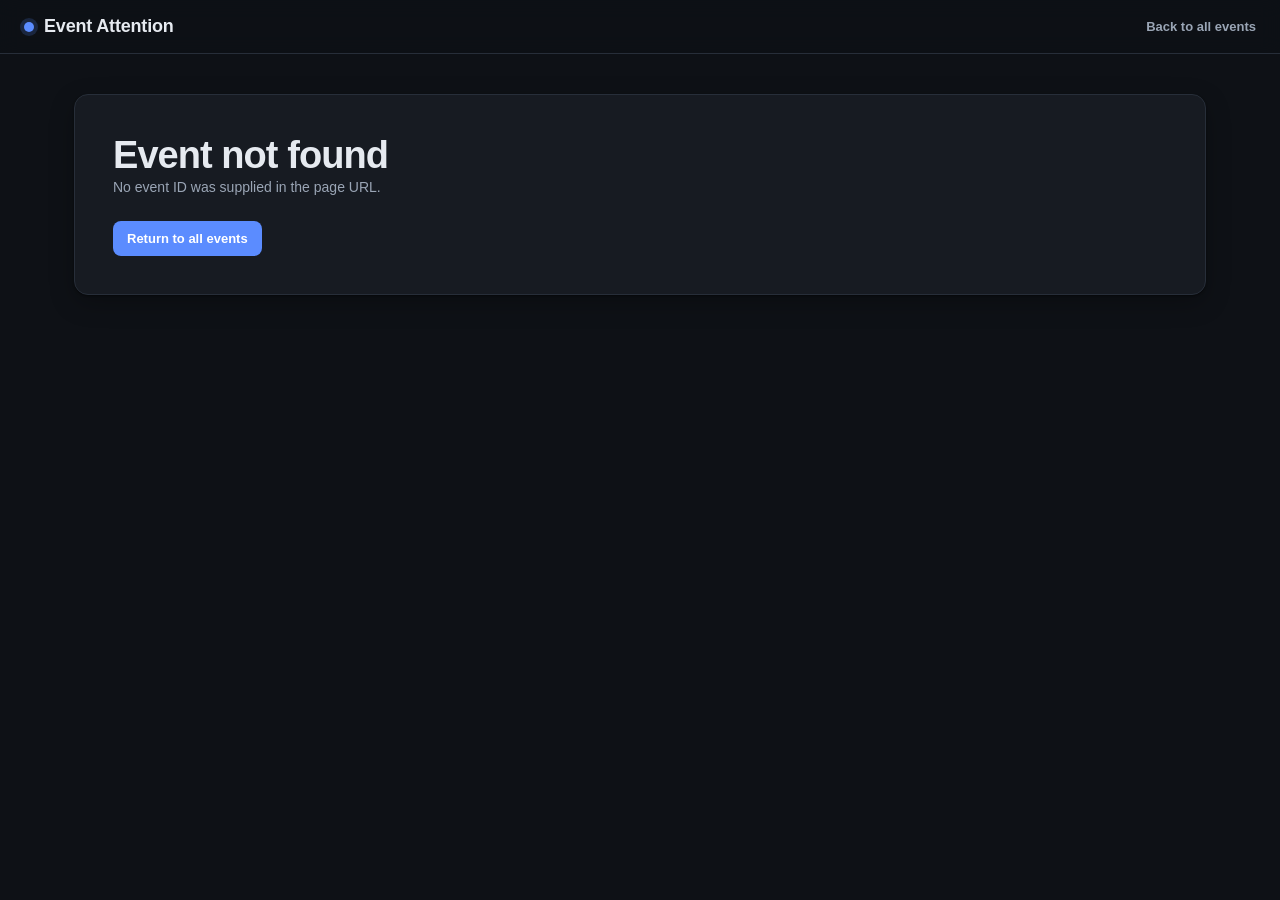
==== detail.html @ 5a1b9353 "Add event detail pages" ====
<!DOCTYPE html>
<html lang="en">
<head>
  <meta charset="UTF-8" />
  <meta name="viewport" content="width=device-width, initial-scale=1.0" />
  <title>Event Details — Event Attention</title>
  <link rel="stylesheet" href="styles.css" />
</head>
<body class="detail-page">
  <header class="topbar" id="detailHeader"></header>
  <main class="detail-layout" id="eventDetail" aria-live="polite"></main>
  <script src="data.js"></script>
  <script src="detail.js"></script>
</body>
</html>
---- styles.css ----
:root {
  --bg: #0e1116;
  --surface: #171b22;
  --surface-2: #1e242d;
  --border: #272e39;
  --text: #e6eaf0;
  --text-dim: #9aa5b5;
  --text-faint: #68727f;
  --accent: #5b8cff;

  /* sub-score hues */
  --impact: #ff7a59;
  --confidence: #3fd0a5;
  --relevance: #c08bff;

  --radius: 14px;
  --radius-sm: 10px;
  --gap: 20px;
  --shadow: 0 1px 2px rgba(0,0,0,.4), 0 8px 24px rgba(0,0,0,.25);
}

* { box-sizing: border-box; }

body {
  margin: 0;
  font-family: -apple-system, BlinkMacSystemFont, "Segoe UI", Roboto, Helvetica, Arial, sans-serif;
  background: var(--bg);
  color: var(--text);
  -webkit-font-smoothing: antialiased;
}

/* ---------- Top bar ---------- */
.topbar {
  position: sticky;
  top: 0;
  z-index: 10;
  background: rgba(14,17,22,.85);
  backdrop-filter: blur(10px);
  border-bottom: 1px solid var(--border);
}
.topbar__inner {
  max-width: 1280px;
  margin: 0 auto;
  padding: 16px 24px;
  display: flex;
  align-items: center;
  justify-content: space-between;
}
.brand { display: flex; align-items: center; gap: 10px; }
.brand__dot {
  width: 10px; height: 10px; border-radius: 50%;
  background: var(--accent);
  box-shadow: 0 0 0 4px rgba(91,140,255,.18);
}
.brand__title { font-size: 18px; font-weight: 650; margin: 0; letter-spacing: -.01em; }
.topbar__meta { display: flex; align-items: center; gap: 12px; }
.topbar__count { color: var(--text-dim); font-size: 13px; }
.chip {
  font-size: 11px; font-weight: 600; letter-spacing: .04em; text-transform: uppercase;
  color: #8affc9; background: rgba(63,208,165,.12);
  border: 1px solid rgba(63,208,165,.3);
  padding: 3px 8px; border-radius: 999px;
}

/* ---------- Layout ---------- */
.layout {
  max-width: 1280px;
  margin: 0 auto;
  padding: 28px 24px 60px;
  display: grid;
  grid-template-columns: 1fr 340px;
  gap: 32px;
  align-items: start;
}

.section-head { margin-bottom: 16px; }
.section-head__title { margin: 0; font-size: 13px; font-weight: 650; text-transform: uppercase; letter-spacing: .08em; color: var(--text-dim); }
.section-head__sub { margin: 4px 0 0; font-size: 12px; color: var(--text-faint); }

/* ---------- Priority big cards ---------- */
.priority__list { display: flex; flex-direction: column; gap: var(--gap); }

.card {
  background: var(--surface);
  border: 1px solid var(--border);
  border-radius: var(--radius);
  box-shadow: var(--shadow);
}

.card--big {
  display: grid;
  grid-template-columns: 1fr 220px;
  overflow: hidden;
}
.card--big:hover { border-color: #3a4556; }

.card__main { padding: 20px 22px; min-width: 0; }
.card__rank {
  display: inline-flex; align-items: center; gap: 6px;
  font-size: 11px; font-weight: 700; letter-spacing: .05em;
  color: var(--accent); margin-bottom: 10px;
}
.card__rank-num {
  width: 20px; height: 20px; border-radius: 6px;
  display: grid; place-items: center;
  background: rgba(91,140,255,.14); color: var(--accent);
  font-size: 12px;
}
.card__title { margin: 0 0 8px; font-size: 20px; font-weight: 650; letter-spacing: -.01em; }
.card__summary { margin: 0; font-size: 14px; line-height: 1.55; color: var(--text-dim); }

.actions { margin-top: 18px; }
.actions__label { font-size: 11px; text-transform: uppercase; letter-spacing: .07em; color: var(--text-faint); margin-bottom: 8px; }
.actions__list { list-style: none; margin: 0; padding: 0; display: flex; flex-direction: column; gap: 6px; }
.actions__item {
  display: flex; align-items: center; gap: 10px;
  font-size: 13px; color: var(--text);
  background: var(--surface-2);
  border: 1px solid var(--border);
  border-radius: var(--radius-sm);
  padding: 9px 12px;
}
.actions__item::before {
  content: "";
  width: 7px;
  height: 7px;
  margin-left: 2px;
  border-top: 2px solid var(--accent);
  border-right: 2px solid var(--accent);
  transform: rotate(45deg);
  flex: none;
}

/* ---------- Attention panel ---------- */
.attention {
  background: var(--surface-2);
  border-left: 1px solid var(--border);
  padding: 20px;
  display: flex;
  flex-direction: column;
  gap: 16px;
}
.attention__score { text-align: center; }
.attention__value { font-size: 40px; font-weight: 700; line-height: 1; letter-spacing: -.02em; }
.attention__label { font-size: 11px; text-transform: uppercase; letter-spacing: .08em; color: var(--text-faint); margin-top: 6px; }

.subscores { display: flex; flex-direction: column; gap: 12px; }
.subscore__row { display: flex; align-items: center; justify-content: space-between; font-size: 12px; margin-bottom: 5px; }
.subscore__name { color: var(--text-dim); display: flex; align-items: center; gap: 7px; }
.subscore__dot { width: 8px; height: 8px; border-radius: 50%; }
.subscore__val { font-variant-numeric: tabular-nums; color: var(--text); font-weight: 600; }
.subscore__track { height: 6px; border-radius: 999px; background: rgba(255,255,255,.07); overflow: hidden; }
.subscore__fill { height: 100%; border-radius: 999px; }

.dot-impact { background: var(--impact); }
.dot-confidence { background: var(--confidence); }
.dot-relevance { background: var(--relevance); }
.fill-impact { background: var(--impact); }
.fill-confidence { background: var(--confidence); }
.fill-relevance { background: var(--relevance); }

/* ---------- Minor small cards ---------- */
.minor__list { display: flex; flex-direction: column; gap: 10px; }
.card--small {
  display: flex;
  align-items: center;
  justify-content: space-between;
  gap: 14px;
  padding: 14px 16px;
}
.card--small:hover { border-color: #3a4556; }
.card--small__name { font-size: 14px; font-weight: 550; min-width: 0; overflow: hidden; text-overflow: ellipsis; white-space: nowrap; }
.card--small__score {
  flex: none;
  display: inline-flex; align-items: baseline; gap: 3px;
  font-weight: 700; font-size: 16px;
  padding: 4px 10px; border-radius: 999px;
  background: var(--surface-2);
  border: 1px solid var(--border);
}
.card--small__score small { font-size: 10px; color: var(--text-faint); font-weight: 500; }

/* score tone by band */
.tone-high { color: #ff7a59; }
.tone-mid { color: #ffcf5b; }
.tone-low { color: #7fd0ff; }

/* ---------- Responsive ---------- */
@media (max-width: 900px) {
  .layout { grid-template-columns: 1fr; }
  .card--big { grid-template-columns: 1fr; }
  .attention { border-left: none; border-top: 1px solid var(--border); }
  .minor { order: -1; }
}

/* ---------- Clickable event cards ---------- */
.card--clickable {
  color: inherit;
  text-decoration: none;
  cursor: pointer;
  transition: border-color .18s ease, transform .18s ease, box-shadow .18s ease;
}
.card--clickable:hover {
  transform: translateY(-2px);
  box-shadow: 0 2px 4px rgba(0,0,0,.4), 0 12px 30px rgba(0,0,0,.3);
}
.card--clickable:focus-visible,
.back-link:focus-visible,
.brand--link:focus-visible,
.source-link:focus-visible,
.detail-button:focus-visible {
  outline: 2px solid var(--accent);
  outline-offset: 3px;
}
.brand--link { color: inherit; text-decoration: none; }
.back-link {
  color: var(--text-dim);
  font-size: 13px;
  font-weight: 600;
  text-decoration: none;
}
.back-link:hover { color: var(--text); }

/* ---------- Event detail page ---------- */
.detail-page { min-height: 100vh; }
.detail-layout {
  max-width: 1180px;
  margin: 0 auto;
  padding: 40px 24px 72px;
}
.detail-card {
  display: grid;
  grid-template-columns: minmax(0, 1fr) 240px;
  overflow: hidden;
  background: var(--surface);
  border: 1px solid var(--border);
  border-radius: var(--radius);
  box-shadow: var(--shadow);
}
.detail-content { padding: 34px 38px 38px; min-width: 0; }
.detail-event-id {
  margin: 0 0 10px;
  color: var(--accent);
  font-size: 11px;
  font-weight: 700;
  letter-spacing: .09em;
  text-transform: uppercase;
}
.detail-title {
  margin: 0;
  max-width: 900px;
  font-size: clamp(26px, 3vw, 38px);
  line-height: 1.16;
  letter-spacing: -.025em;
}
.detail-summary {
  margin: 16px 0 0;
  max-width: 850px;
  color: var(--text-dim);
  font-size: 16px;
  line-height: 1.65;
}
.detail-columns {
  display: grid;
  grid-template-columns: repeat(2, minmax(0, 1fr));
  gap: 34px;
  margin-top: 34px;
}
.detail-section--wide { margin-top: 30px; }
.detail-section__title {
  margin: 0 0 13px;
  color: var(--text);
  font-size: 16px;
  font-weight: 650;
  letter-spacing: -.01em;
}
.detail-list,
.source-list {
  display: flex;
  flex-direction: column;
  gap: 10px;
  margin: 0;
  padding: 0;
  list-style: none;
}
.detail-list__item {
  position: relative;
  padding-left: 25px;
  color: var(--text-dim);
  font-size: 14px;
  line-height: 1.5;
}
.detail-list__item::before {
  content: "";
  position: absolute;
}
.detail-list--checks .detail-list__item::before {
  left: 4px;
  top: .08em;
  width: 6px;
  height: 10px;
  border-right: 2px solid var(--accent);
  border-bottom: 2px solid var(--accent);
  transform: rotate(45deg);
}
.detail-list--actions .detail-list__item::before {
  left: 1px;
  top: .38em;
  width: 7px;
  height: 7px;
  border-top: 2px solid var(--accent);
  border-right: 2px solid var(--accent);
  transform: rotate(45deg);
}
.stakeholder-tags { display: flex; flex-wrap: wrap; gap: 8px; }
.stakeholder-tag {
  padding: 6px 10px;
  color: #bff9e8;
  background: rgba(63,208,165,.12);
  border: 1px solid rgba(63,208,165,.28);
  border-radius: 999px;
  font-size: 12px;
  font-weight: 600;
}
.source-list { gap: 8px; }
.source-list__item { line-height: 1.4; }
.source-link {
  color: #8eb0ff;
  font-size: 14px;
  text-decoration-color: rgba(142,176,255,.45);
  text-underline-offset: 3px;
}
.source-link:hover { color: #b5caff; }
.detail-scores {
  padding: 28px 22px;
  background: var(--surface-2);
  border-left: 1px solid var(--border);
}
.detail-scores__heading {
  padding-bottom: 10px;
  color: var(--text-dim);
  border-bottom: 1px solid var(--border);
  font-size: 12px;
  font-weight: 700;
  letter-spacing: .08em;
  text-align: center;
  text-transform: uppercase;
}
.detail-scores__attention {
  padding: 16px 0 24px;
  color: var(--text);
  font-size: 58px;
  font-weight: 750;
  line-height: 1;
  letter-spacing: -.04em;
  text-align: center;
}
.detail-score-row {
  display: grid;
  grid-template-columns: 1fr auto;
  align-items: center;
  gap: 12px;
  margin-top: 14px;
}
.detail-score-row__label {
  padding: 6px 9px;
  border-radius: 6px;
  color: #fff;
  font-size: 11px;
  font-weight: 700;
  text-align: center;
}
.detail-score-row__label--impact { background: #2e8b83; }
.detail-score-row__label--relevance { background: #9f2940; }
.detail-score-row__label--confidence { background: #a8925e; }
.detail-score-row__value {
  min-width: 34px;
  font-size: 25px;
  font-variant-numeric: tabular-nums;
  text-align: right;
}
.detail-empty {
  display: block;
  padding: 38px;
}
.detail-button {
  display: inline-flex;
  margin-top: 22px;
  padding: 10px 14px;
  color: #fff;
  background: var(--accent);
  border-radius: 8px;
  font-size: 13px;
  font-weight: 650;
  text-decoration: none;
}

@media (max-width: 760px) {
  .detail-layout { padding: 24px 16px 48px; }
  .detail-card { grid-template-columns: 1fr; }
  .detail-content { padding: 26px 22px 30px; }
  .detail-columns { grid-template-columns: 1fr; gap: 26px; }
  .detail-scores {
    border-top: 1px solid var(--border);
    border-left: none;
  }
  .detail-scores__attention { font-size: 50px; }
}
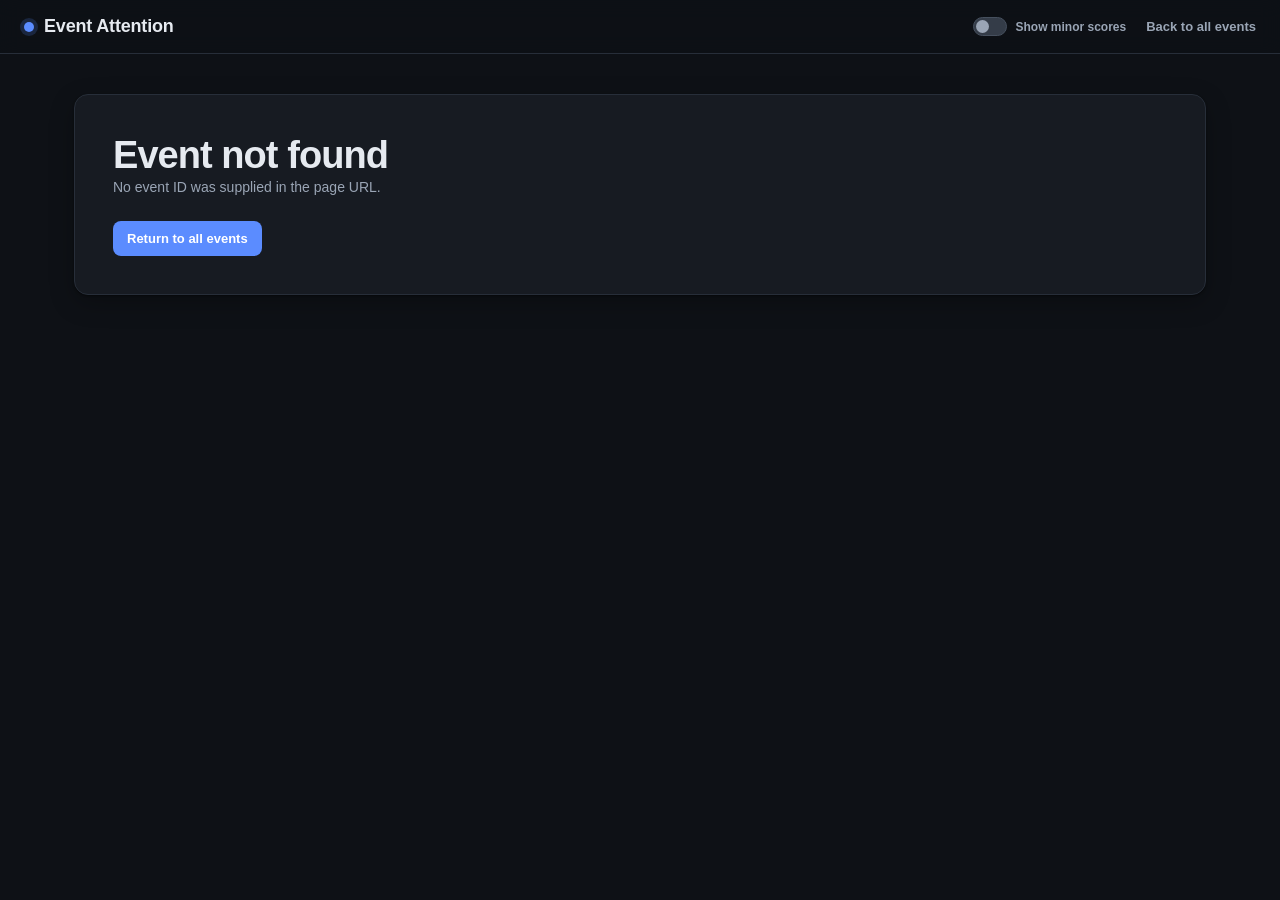
==== commit 451caa9f: "Add minor score display toggle" ====
--- a/detail.html
+++ b/detail.html
@@ -10,6 +10,7 @@
   <header class="topbar" id="detailHeader"></header>
   <main class="detail-layout" id="eventDetail" aria-live="polite"></main>
   <script src="data.js"></script>
+  <script src="preferences.js"></script>
   <script src="detail.js"></script>
 </body>
 </html>
--- a/styles.css
+++ b/styles.css
@@ -406,3 +406,470 @@
   }
   .detail-scores__attention { font-size: 50px; }
 }
+
+/* ---------- Dashboard filters ---------- */
+.filterbar {
+  position: sticky;
+  top: 57px;
+  z-index: 9;
+  background: rgba(23,27,34,.94);
+  border-bottom: 1px solid var(--border);
+  backdrop-filter: blur(10px);
+}
+.filterbar__inner {
+  max-width: 1280px;
+  margin: 0 auto;
+  padding: 13px 24px;
+  display: flex;
+  align-items: end;
+  justify-content: space-between;
+  gap: 24px;
+}
+.filterbar__heading {
+  display: flex;
+  flex-direction: column;
+  gap: 3px;
+  flex: none;
+  padding-bottom: 3px;
+}
+.filterbar__label {
+  color: var(--text);
+  font-size: 13px;
+  font-weight: 650;
+}
+.filterbar__result {
+  color: var(--text-faint);
+  font-size: 11px;
+}
+.filterbar__controls {
+  display: flex;
+  align-items: end;
+  justify-content: flex-end;
+  gap: 10px;
+  min-width: 0;
+}
+.filter-control {
+  display: flex;
+  flex-direction: column;
+  gap: 5px;
+}
+.filter-control__label {
+  color: var(--text-faint);
+  font-size: 10px;
+  font-weight: 650;
+  letter-spacing: .05em;
+  text-transform: uppercase;
+}
+.filter-control__select {
+  width: 180px;
+  height: 36px;
+  padding: 0 32px 0 11px;
+  color: var(--text);
+  background: var(--surface-2);
+  border: 1px solid var(--border);
+  border-radius: 8px;
+  font: inherit;
+  font-size: 12px;
+}
+.filter-control__select:hover { border-color: #3a4556; }
+.filter-control__select:focus-visible,
+.filter-reset:focus-visible {
+  outline: 2px solid var(--accent);
+  outline-offset: 2px;
+}
+.filter-reset {
+  height: 36px;
+  padding: 0 13px;
+  color: var(--text-dim);
+  background: transparent;
+  border: 1px solid var(--border);
+  border-radius: 8px;
+  font-size: 12px;
+  font-weight: 600;
+  cursor: pointer;
+}
+.filter-reset:hover:not(:disabled) {
+  color: var(--text);
+  border-color: #3a4556;
+}
+.filter-reset:disabled {
+  opacity: .42;
+  cursor: default;
+}
+.filter-empty {
+  margin: 0;
+  padding: 28px;
+  color: var(--text-dim);
+  background: var(--surface);
+  border: 1px solid var(--border);
+  border-radius: var(--radius);
+  text-align: center;
+}
+
+/* ---------- Detail region tags ---------- */
+.detail-regions {
+  display: flex;
+  align-items: center;
+  flex-wrap: wrap;
+  gap: 10px;
+  margin-top: 20px;
+}
+.detail-regions__label {
+  color: var(--text-faint);
+  font-size: 10px;
+  font-weight: 700;
+  letter-spacing: .07em;
+  text-transform: uppercase;
+}
+.region-tags { display: flex; flex-wrap: wrap; gap: 7px; }
+.region-tag {
+  padding: 5px 9px;
+  color: #b8caff;
+  background: rgba(91,140,255,.11);
+  border: 1px solid rgba(91,140,255,.28);
+  border-radius: 999px;
+  font-size: 11px;
+  font-weight: 650;
+}
+
+@media (max-width: 1050px) {
+  .filterbar__inner { align-items: stretch; flex-direction: column; gap: 10px; }
+  .filterbar__heading { flex-direction: row; align-items: baseline; justify-content: space-between; }
+  .filterbar__controls { justify-content: stretch; }
+  .filter-control { flex: 1; min-width: 0; }
+  .filter-control__select { width: 100%; }
+}
+
+@media (max-width: 680px) {
+  .filterbar { position: static; }
+  .filterbar__controls { display: grid; grid-template-columns: 1fr 1fr; }
+  .filter-control:last-of-type { grid-column: 1 / -1; }
+  .filter-reset { grid-column: 1 / -1; }
+}
+
+/* Keep long event titles from widening responsive grid tracks. */
+.priority,
+.minor,
+.card--big { min-width: 0; }
+
+@media (max-width: 900px) {
+  .layout { grid-template-columns: minmax(0, 1fr); }
+}
+
+/* ---------- Event feedback ---------- */
+.feedback-entry {
+  display: flex;
+  align-items: center;
+  flex-wrap: wrap;
+  gap: 12px;
+  margin-top: 22px;
+}
+.feedback-trigger {
+  min-height: 38px;
+  padding: 0 15px;
+  color: #fff;
+  background: var(--accent);
+  border: 0;
+  border-radius: 8px;
+  font: inherit;
+  font-size: 13px;
+  font-weight: 650;
+  cursor: pointer;
+  transition: background .18s ease, transform .18s ease;
+}
+.feedback-trigger:hover { background: #729cff; transform: translateY(-1px); }
+.feedback-trigger:focus-visible,
+.feedback-button:focus-visible,
+.feedback-score__range:focus-visible,
+.feedback-comment__input:focus-visible {
+  outline: 2px solid var(--accent);
+  outline-offset: 3px;
+}
+.feedback-entry__status {
+  color: var(--confidence);
+  font-size: 12px;
+}
+.feedback-dialog {
+  width: min(820px, calc(100vw - 32px));
+  max-height: calc(100vh - 40px);
+  margin: auto;
+  padding: 0;
+  overflow: auto;
+  color: var(--text);
+  background: var(--surface);
+  border: 1px solid #3a4556;
+  border-radius: 16px;
+  box-shadow: 0 24px 80px rgba(0,0,0,.65);
+}
+.feedback-dialog::backdrop {
+  background: rgba(5,8,12,.78);
+  backdrop-filter: blur(4px);
+}
+.feedback-form { padding: 30px; }
+.feedback-form__header { margin-bottom: 26px; }
+.feedback-form__eyebrow {
+  display: block;
+  margin-bottom: 7px;
+  color: var(--accent);
+  font-size: 10px;
+  font-weight: 750;
+  letter-spacing: .09em;
+  text-transform: uppercase;
+}
+.feedback-form__title {
+  margin: 0;
+  font-size: 24px;
+  line-height: 1.25;
+  letter-spacing: -.015em;
+}
+.feedback-form__helper {
+  margin: 8px 0 0;
+  color: var(--text-dim);
+  font-size: 13px;
+  line-height: 1.5;
+}
+.feedback-score-grid {
+  display: grid;
+  grid-template-columns: repeat(3, minmax(0, 1fr));
+  gap: 16px;
+}
+.feedback-score {
+  --slider-color: var(--accent);
+  display: flex;
+  flex-direction: column;
+  gap: 18px;
+  min-width: 0;
+  padding: 16px;
+  background: var(--surface-2);
+  border: 1px solid var(--border);
+  border-radius: 10px;
+}
+.feedback-score--impact { --slider-color: #2e9a91; }
+.feedback-score--relevance { --slider-color: #c22d49; }
+.feedback-score--confidence { --slider-color: #b59d65; }
+.feedback-score__heading {
+  display: flex;
+  align-items: center;
+  justify-content: space-between;
+  gap: 10px;
+}
+.feedback-score__label {
+  padding: 5px 9px;
+  color: #fff;
+  background: var(--slider-color);
+  border-radius: 6px;
+  font-size: 11px;
+  font-weight: 700;
+}
+.feedback-score__value {
+  color: var(--text);
+  font-size: 22px;
+  font-weight: 750;
+  font-variant-numeric: tabular-nums;
+}
+.feedback-score__range {
+  --slider-progress: 50%;
+  width: 100%;
+  height: 7px;
+  margin: 4px 0;
+  appearance: none;
+  background: linear-gradient(
+    to right,
+    var(--slider-color) 0,
+    var(--slider-color) var(--slider-progress),
+    #343c48 var(--slider-progress),
+    #343c48 100%
+  );
+  border-radius: 999px;
+  cursor: pointer;
+}
+.feedback-score__range::-webkit-slider-thumb {
+  width: 19px;
+  height: 19px;
+  appearance: none;
+  background: #fff;
+  border: 3px solid var(--slider-color);
+  border-radius: 50%;
+  box-shadow: 0 2px 8px rgba(0,0,0,.35);
+}
+.feedback-score__range::-moz-range-thumb {
+  width: 15px;
+  height: 15px;
+  background: #fff;
+  border: 3px solid var(--slider-color);
+  border-radius: 50%;
+  box-shadow: 0 2px 8px rgba(0,0,0,.35);
+}
+.feedback-comment {
+  display: grid;
+  grid-template-columns: 1fr auto;
+  gap: 7px 12px;
+  margin-top: 24px;
+}
+.feedback-comment__label {
+  color: var(--text);
+  font-size: 13px;
+  font-weight: 650;
+}
+.feedback-comment__hint {
+  color: var(--text-faint);
+  font-size: 11px;
+}
+.feedback-comment__input {
+  grid-column: 1 / -1;
+  width: 100%;
+  min-height: 112px;
+  padding: 12px 13px;
+  resize: vertical;
+  color: var(--text);
+  background: var(--surface-2);
+  border: 1px solid var(--border);
+  border-radius: 9px;
+  font: inherit;
+  font-size: 13px;
+  line-height: 1.5;
+}
+.feedback-comment__input::placeholder { color: var(--text-faint); }
+.feedback-form__actions {
+  display: flex;
+  justify-content: flex-end;
+  gap: 10px;
+  margin-top: 24px;
+  padding-top: 20px;
+  border-top: 1px solid var(--border);
+}
+.feedback-button {
+  min-height: 40px;
+  padding: 0 16px;
+  border-radius: 8px;
+  font: inherit;
+  font-size: 13px;
+  font-weight: 650;
+  cursor: pointer;
+}
+.feedback-button--cancel {
+  color: var(--text-dim);
+  background: transparent;
+  border: 1px solid var(--border);
+}
+.feedback-button--cancel:hover { color: var(--text); border-color: #3a4556; }
+.feedback-button--submit {
+  color: #fff;
+  background: var(--accent);
+  border: 1px solid var(--accent);
+}
+.feedback-button--submit:hover { background: #729cff; }
+
+@media (max-width: 700px) {
+  .feedback-form { padding: 24px 20px; }
+  .feedback-score-grid { grid-template-columns: 1fr; }
+  .feedback-score { gap: 13px; }
+  .feedback-form__actions { flex-direction: column-reverse; }
+  .feedback-button { width: 100%; }
+}
+
+/* ---------- Minor score display toggle ---------- */
+.topbar__actions {
+  display: flex;
+  align-items: center;
+  gap: 20px;
+}
+.score-toggle {
+  display: inline-flex;
+  align-items: center;
+  gap: 8px;
+  color: var(--text-dim);
+  font-size: 12px;
+  font-weight: 600;
+  white-space: nowrap;
+  cursor: pointer;
+  user-select: none;
+}
+.score-toggle__input {
+  position: absolute;
+  width: 1px;
+  height: 1px;
+  margin: -1px;
+  overflow: hidden;
+  clip: rect(0 0 0 0);
+  clip-path: inset(50%);
+}
+.score-toggle__switch {
+  position: relative;
+  width: 34px;
+  height: 19px;
+  flex: none;
+  background: #343c48;
+  border: 1px solid #46505e;
+  border-radius: 999px;
+  transition: background .18s ease, border-color .18s ease;
+}
+.score-toggle__switch::after {
+  content: "";
+  position: absolute;
+  top: 2px;
+  left: 2px;
+  width: 13px;
+  height: 13px;
+  background: var(--text-dim);
+  border-radius: 50%;
+  transition: transform .18s ease, background .18s ease;
+}
+.score-toggle__input:checked + .score-toggle__switch {
+  background: rgba(91,140,255,.3);
+  border-color: var(--accent);
+}
+.score-toggle__input:checked + .score-toggle__switch::after {
+  background: #fff;
+  transform: translateX(15px);
+}
+.score-toggle__input:focus-visible + .score-toggle__switch {
+  outline: 2px solid var(--accent);
+  outline-offset: 3px;
+}
+.score-toggle:hover { color: var(--text); }
+
+/* Bars remain visible. The toggle controls only their numeric values. */
+.subscore__val,
+.detail-score-row__value {
+  visibility: hidden;
+  opacity: 0;
+  transition: opacity .16s ease;
+}
+.show-minor-scores .subscore__val,
+.show-minor-scores .detail-score-row__value {
+  visibility: visible;
+  opacity: 1;
+}
+
+/* ---------- Detail score bars ---------- */
+.detail-score-row__track {
+  grid-column: 1 / -1;
+  height: 6px;
+  overflow: hidden;
+  background: rgba(255,255,255,.07);
+  border-radius: 999px;
+}
+.detail-score-row__fill {
+  height: 100%;
+  border-radius: inherit;
+}
+.detail-score-row__fill--impact { background: #2e8b83; }
+.detail-score-row__fill--relevance { background: #9f2940; }
+.detail-score-row__fill--confidence { background: #a8925e; }
+
+@media (max-width: 520px) {
+  .topbar__inner { padding-inline: 16px; }
+  .topbar__actions { gap: 12px; }
+  .score-toggle__label {
+    position: absolute;
+    width: 1px;
+    height: 1px;
+    margin: -1px;
+    overflow: hidden;
+    clip: rect(0 0 0 0);
+    clip-path: inset(50%);
+  }
+  .topbar__meta { gap: 8px; }
+  .chip { display: none; }
+}
